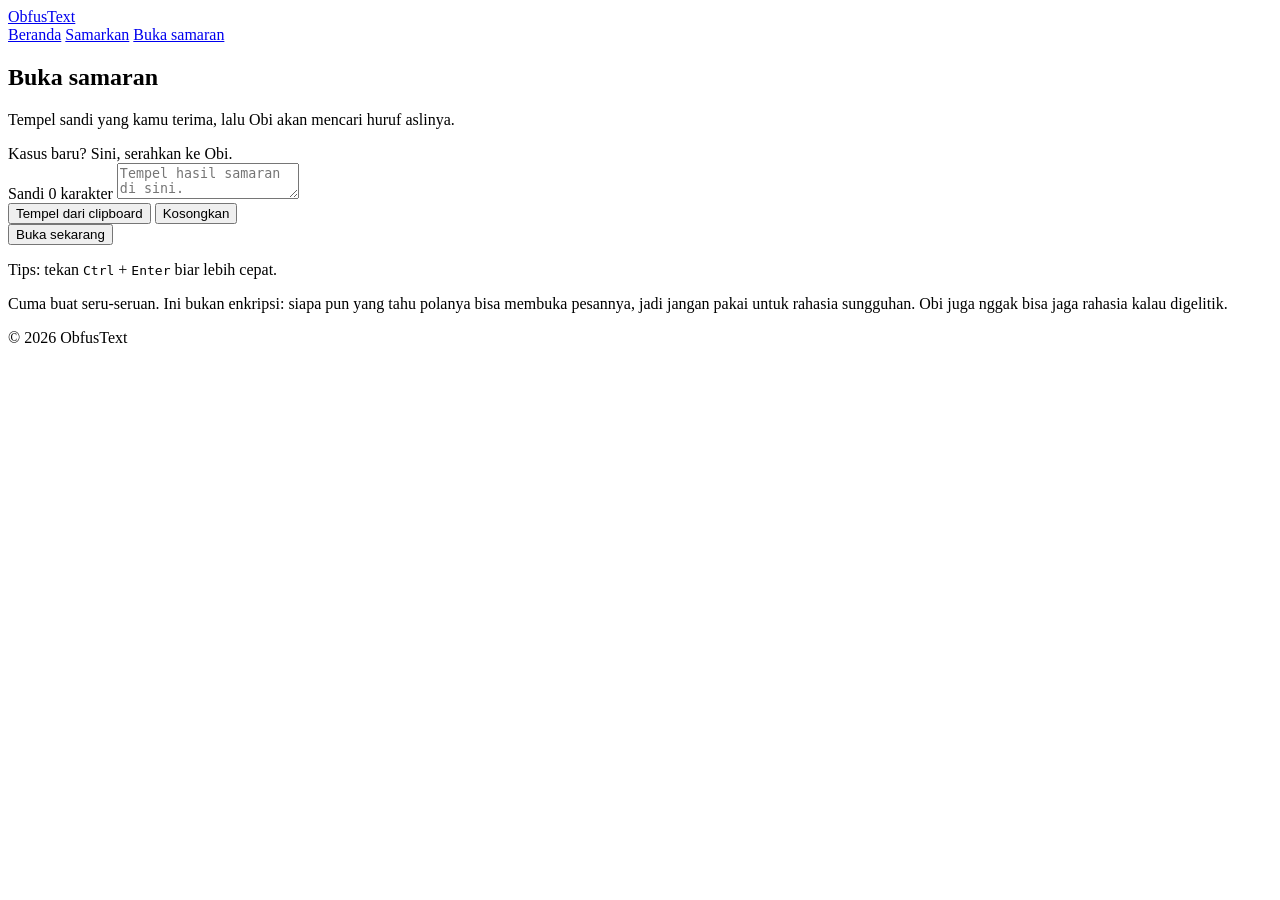
==== buka.html @ 703362b5 "Create buka.html" ====
<!DOCTYPE html>
<html lang="id">
<head>
<meta charset="UTF-8">
<meta name="viewport" content="width=device-width, initial-scale=1">
<title>Buka samaran | ObfusText</title>
<meta name="description" content="Tempel sandi, temukan kembali huruf aslinya.">
<meta name="theme-color" content="#fff3c4">
<link rel="preconnect" href="https://fonts.googleapis.com">
<link rel="preconnect" href="https://fonts.gstatic.com" crossorigin>
<link rel="stylesheet" href="https://fonts.googleapis.com/css2?family=Fredoka:wght@500;600;700&family=Nunito:wght@500;700;800&display=swap">
<link rel="stylesheet" href="assets/style.css">
</head>
<body data-page="buka">

<header class="top">
    <a class="logo" href="./">
        <span data-mascot="happy" data-body="#7ee8b8" data-decor></span>
        <span>ObfusText</span>
    </a>
    <nav class="nav" aria-label="Menu utama">
        <a href="./">Beranda</a>
        <a href="samarkan">Samarkan</a>
        <a href="buka" aria-current="page">Buka samaran</a>
    </nav>
</header>

<main class="main">

<section class="head">
    <div class="head-art" id="headArt" data-mascot="detective" data-body="#9bdcff" data-poke></div>
    <div>
        <h1>Buka samaran</h1>
        <p class="lede">Tempel sandi yang kamu terima, lalu Obi akan mencari huruf aslinya.</p>
        <div class="speech inline" id="quip" aria-live="polite">Kasus baru? Sini, serahkan ke Obi.</div>
    </div>
</section>

<form class="card" id="form" autocomplete="off">
    <label class="field" for="teks">
        <span>Sandi</span>
        <span class="count" data-count-for="teks">0 karakter</span>
    </label>
    <textarea id="teks" name="teks" spellcheck="false" placeholder="Tempel hasil samaran di sini."></textarea>
    <div class="row-tools">
        <button type="button" class="btn btn-yellow btn-small" id="tempel">Tempel dari clipboard</button>
        <button type="button" class="btn btn-white btn-small" id="hapus">Kosongkan</button>
    </div>
    <button type="submit" class="btn btn-sky btn-block">Buka sekarang</button>
    <p class="hint">Tips: tekan <kbd>Ctrl</kbd> + <kbd>Enter</kbd> biar lebih cepat.</p>
</form>

<section class="result" id="hasil" aria-live="polite" hidden>
    <div class="notice" id="notice" hidden></div>
    <div id="resultBody" hidden>
        <div class="bubble">
            <div class="result-head">
                <h2>Pesan aslinya <span class="meta" id="meta"></span></h2>
                <div class="tools">
                    <button type="button" class="btn btn-yellow btn-small" id="salin">Salin</button>
                </div>
            </div>
            <div class="out plain" id="out"></div>
        </div>
        <div class="next">
            <button type="button" class="btn btn-pink" id="toSamarkan">Samarkan lagi pesan ini</button>
        </div>
    </div>
</section>

</main>

<footer class="foot">
    <p>Cuma buat seru-seruan. Ini bukan enkripsi: siapa pun yang tahu polanya bisa membuka pesannya, jadi jangan pakai untuk rahasia sungguhan. Obi juga nggak bisa jaga rahasia kalau digelitik.</p>
    <p>&copy; <span id="year">2026</span> ObfusText</p>
</footer>

<script src="assets/app.js"></script>
</body>
</html>
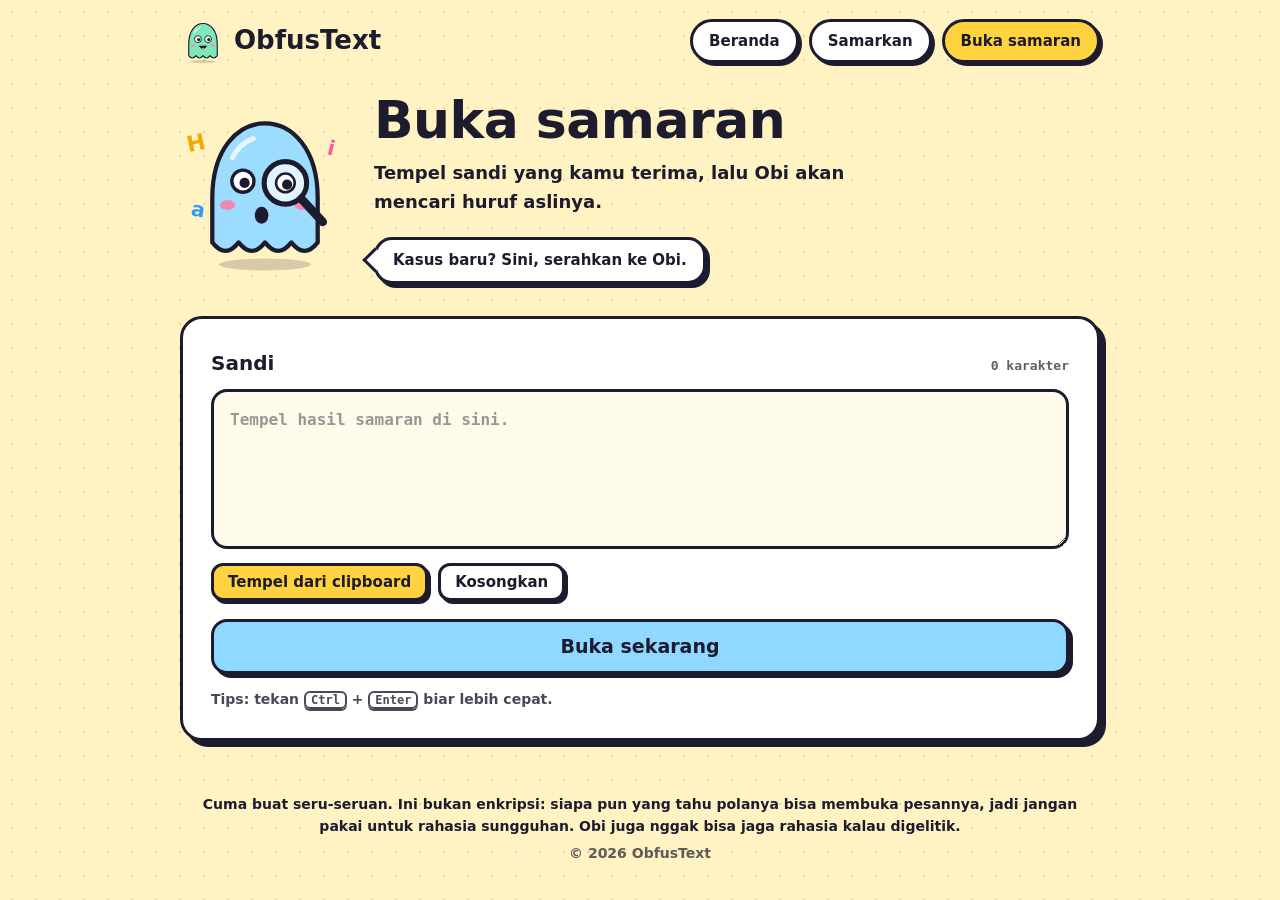
==== commit 1b6c09a1: "Add files via upload" ====
--- a/buka.html
+++ b/buka.html
@@ -9,19 +9,19 @@
 <link rel="preconnect" href="https://fonts.googleapis.com">
 <link rel="preconnect" href="https://fonts.gstatic.com" crossorigin>
 <link rel="stylesheet" href="https://fonts.googleapis.com/css2?family=Fredoka:wght@500;600;700&family=Nunito:wght@500;700;800&display=swap">
-<link rel="stylesheet" href="assets/style.css">
+<link rel="stylesheet" href="style.css">
 </head>
 <body data-page="buka">
 
 <header class="top">
-    <a class="logo" href="./">
+    <a class="logo" href="index.html">
         <span data-mascot="happy" data-body="#7ee8b8" data-decor></span>
         <span>ObfusText</span>
     </a>
     <nav class="nav" aria-label="Menu utama">
-        <a href="./">Beranda</a>
-        <a href="samarkan">Samarkan</a>
-        <a href="buka" aria-current="page">Buka samaran</a>
+        <a href="index.html">Beranda</a>
+        <a href="samarkan.html">Samarkan</a>
+        <a href="buka.html" aria-current="page">Buka samaran</a>
     </nav>
 </header>
 
@@ -75,6 +75,6 @@
     <p>&copy; <span id="year">2026</span> ObfusText</p>
 </footer>
 
-<script src="assets/app.js"></script>
+<script src="app.js"></script>
 </body>
 </html>
--- a/style.css
+++ b/style.css
@@ -0,0 +1,493 @@
+/* ==========================================
+   ObfusText - gaya kartun
+   Garis tebal, bayangan keras, warna cerah
+   ========================================== */
+
+:root {
+    --ink:    #1d1b2e;
+    --paper:  #fff3c4;
+    --white:  #ffffff;
+    --yellow: #ffd23f;
+    --pink:   #ff8fb7;
+    --mint:   #7ee8b8;
+    --sky:    #8fd8ff;
+    --warn:   #ffe28a;
+    --focus:  #2f9bff;
+
+    --display: "Fredoka", "Arial Rounded MT Bold", "Trebuchet MS", system-ui, sans-serif;
+    --body:    "Nunito", "Trebuchet MS", system-ui, sans-serif;
+    --mono:    ui-monospace, "SF Mono", "Cascadia Mono", Menlo, Consolas, monospace;
+
+    --line:   3px;
+    --radius: 22px;
+}
+
+*, *::before, *::after { box-sizing: border-box; }
+* { margin: 0; }
+
+body {
+    font-family: var(--body);
+    font-weight: 700;
+    font-size: 17px;
+    line-height: 1.6;
+    color: var(--ink);
+    background-color: var(--paper);
+    background-image: radial-gradient(rgba(29, 27, 46, .14) 1.4px, transparent 1.4px);
+    background-size: 24px 24px;
+    min-height: 100vh;
+    display: flex;
+    flex-direction: column;
+}
+
+:focus-visible { outline: 4px solid var(--focus); outline-offset: 3px; }
+
+h1, h2 { font-family: var(--display); font-weight: 700; line-height: 1.1; letter-spacing: -0.01em; }
+
+.mascot { display: block; width: 100%; height: auto; overflow: visible; }
+[data-mascot] { display: block; }
+.logo [data-mascot] { width: 46px; }
+.pupil { transition: transform .08s linear; }
+.mascot text { font-family: var(--display); font-weight: 700; }
+
+/* ---------- Navigasi ---------- */
+.top {
+    width: 100%;
+    max-width: 960px;
+    margin: 0 auto;
+    padding: 18px 20px 0;
+    display: flex;
+    flex-wrap: wrap;
+    align-items: center;
+    justify-content: space-between;
+    gap: 12px 20px;
+}
+.logo {
+    display: flex;
+    align-items: center;
+    gap: 8px;
+    color: var(--ink);
+    text-decoration: none;
+    font-family: var(--display);
+    font-weight: 700;
+    font-size: 26px;
+}
+
+.nav { display: flex; flex-wrap: wrap; gap: 10px; }
+.nav a {
+    color: var(--ink);
+    text-decoration: none;
+    font-weight: 800;
+    font-size: 15px;
+    background: var(--white);
+    border: var(--line) solid var(--ink);
+    border-radius: 999px;
+    padding: 7px 16px;
+    box-shadow: 3px 3px 0 var(--ink);
+    transition: transform .12s, box-shadow .12s;
+}
+.nav a:hover { transform: translate(-1px, -1px); box-shadow: 4px 4px 0 var(--ink); }
+.nav a:active { transform: translate(2px, 2px); box-shadow: 1px 1px 0 var(--ink); }
+.nav a[aria-current="page"] { background: var(--yellow); }
+
+/* ---------- Tata letak ---------- */
+.main {
+    width: 100%;
+    max-width: 960px;
+    margin: 0 auto;
+    padding: 28px 20px 24px;
+    flex: 1;
+}
+.main > * + * { margin-top: 32px; }
+
+.lede { font-size: 19px; max-width: 30em; margin-top: 14px; }
+
+/* ---------- Kartu & tombol ---------- */
+.card {
+    background: var(--white);
+    border: var(--line) solid var(--ink);
+    border-radius: var(--radius);
+    box-shadow: 6px 6px 0 var(--ink);
+    padding: clamp(18px, 4vw, 28px);
+}
+.card.mint { background: var(--mint); }
+
+.btn {
+    appearance: none;
+    display: inline-block;
+    font-family: var(--display);
+    font-weight: 600;
+    font-size: 19px;
+    line-height: 1.2;
+    text-align: center;
+    text-decoration: none;
+    color: var(--ink);
+    cursor: pointer;
+    border: var(--line) solid var(--ink);
+    border-radius: 16px;
+    padding: 13px 22px;
+    box-shadow: 4px 4px 0 var(--ink);
+    transition: transform .12s, box-shadow .12s;
+}
+.btn:hover { transform: translate(-2px, -2px); box-shadow: 6px 6px 0 var(--ink); }
+.btn:active { transform: translate(3px, 3px); box-shadow: 1px 1px 0 var(--ink); }
+.btn-pink   { background: var(--pink); }
+.btn-sky    { background: var(--sky); }
+.btn-yellow { background: var(--yellow); }
+.btn-white  { background: var(--white); }
+.btn-block  { display: block; width: 100%; margin-top: 18px; }
+.btn-small  { font-size: 15px; padding: 7px 14px; border-radius: 12px; box-shadow: 3px 3px 0 var(--ink); }
+
+/* ---------- Beranda ---------- */
+.hero {
+    display: grid;
+    grid-template-columns: 1.3fr 1fr;
+    align-items: center;
+    gap: 24px;
+    padding-top: 8px;
+}
+.hero h1 { font-size: clamp(38px, 7vw, 66px); line-height: 1.02; }
+.hero-art { max-width: 300px; justify-self: center; width: 100%; }
+.hero-art .mascot, .head-art .mascot { animation: bob 3.2s ease-in-out infinite; }
+.logo:hover .mascot { animation: bob .8s ease-in-out infinite; }
+@keyframes bob {
+    0%, 100% { transform: translateY(0) rotate(-1.5deg); }
+    50%      { transform: translateY(-10px) rotate(1.5deg); }
+}
+.cta { display: flex; flex-wrap: wrap; gap: 14px; margin-top: 26px; }
+
+.features { display: grid; grid-template-columns: 1fr 1fr; gap: 28px; }
+.feature {
+    display: flex;
+    flex-direction: column;
+    align-items: flex-start;
+    gap: 10px;
+    color: var(--ink);
+    text-decoration: none;
+    border: var(--line) solid var(--ink);
+    border-radius: var(--radius);
+    box-shadow: 6px 6px 0 var(--ink);
+    padding: 22px;
+    transition: transform .15s, box-shadow .15s;
+}
+.feature:hover { transform: translate(-3px, -3px) rotate(-.4deg); box-shadow: 9px 9px 0 var(--ink); }
+.feature:active { transform: translate(3px, 3px); box-shadow: 2px 2px 0 var(--ink); }
+.feature.pink { background: var(--pink); }
+.feature.sky  { background: var(--sky); }
+.feature-art { width: 120px; }
+.feature h2 { font-size: 32px; }
+.feature p { flex: 1; }
+.feature .btn { margin-top: 6px; }
+
+.how h2 { font-size: 30px; }
+.demo {
+    margin: 20px 0 6px;
+    font-family: var(--mono);
+    font-size: clamp(17px, 4.4vw, 28px);
+    font-weight: 700;
+    letter-spacing: .06em;
+    line-height: 2.1;
+    word-break: break-all;
+}
+.demo .n { opacity: .45; }
+.demo b {
+    font-weight: 800;
+    background: var(--yellow);
+    border: 2px solid var(--ink);
+    border-radius: 8px;
+    padding: 1px 8px;
+    margin: 0 4px;
+    display: inline-block;
+    line-height: 1.4;
+    box-shadow: 2px 2px 0 var(--ink);
+}
+.demo b:nth-of-type(1) { transform: rotate(-4deg); }
+.demo b:nth-of-type(2) { transform: rotate(3deg); }
+.demo b:nth-of-type(3) { transform: rotate(-2deg); }
+
+.steps { list-style: none; padding: 0; margin-top: 18px; counter-reset: langkah; display: grid; gap: 12px; }
+.steps li { counter-increment: langkah; position: relative; padding-left: 48px; }
+.steps li::before {
+    content: counter(langkah);
+    position: absolute;
+    left: 0;
+    top: -2px;
+    width: 34px;
+    height: 34px;
+    display: grid;
+    place-items: center;
+    font-family: var(--display);
+    font-weight: 700;
+    background: var(--sky);
+    border: 2px solid var(--ink);
+    border-radius: 50%;
+}
+
+/* ---------- Halaman fitur ---------- */
+.head { display: flex; align-items: center; gap: 24px; }
+.head-art { width: clamp(110px, 24vw, 170px); flex: none; }
+.head h1 { font-size: clamp(32px, 6vw, 52px); }
+.head .lede { font-size: 18px; margin-top: 10px; }
+
+label.field {
+    display: flex;
+    justify-content: space-between;
+    align-items: baseline;
+    gap: 12px;
+    font-family: var(--display);
+    font-weight: 600;
+    font-size: 20px;
+    margin-bottom: 10px;
+}
+.count { font-family: var(--mono); font-size: 13px; font-weight: 700; opacity: .7; }
+
+textarea {
+    display: block;
+    width: 100%;
+    min-height: 160px;
+    resize: vertical;
+    font-family: var(--mono);
+    font-size: 16px;
+    font-weight: 700;
+    line-height: 1.7;
+    color: var(--ink);
+    background: #fffbea;
+    border: var(--line) solid var(--ink);
+    border-radius: 16px;
+    padding: 14px 16px;
+}
+textarea::placeholder { color: rgba(29, 27, 46, .45); }
+textarea:focus { outline: none; box-shadow: 0 0 0 5px var(--sky); }
+
+.hint { margin-top: 14px; font-size: 14px; opacity: .8; }
+kbd {
+    font-family: var(--mono);
+    font-size: 12px;
+    background: var(--white);
+    border: 2px solid var(--ink);
+    border-radius: 6px;
+    padding: 0 5px;
+    box-shadow: 0 2px 0 var(--ink);
+}
+
+/* ---------- Hasil ---------- */
+.result { scroll-margin-top: 20px; }
+.result-head {
+    display: flex;
+    flex-wrap: wrap;
+    align-items: center;
+    justify-content: space-between;
+    gap: 10px 16px;
+    margin-bottom: 14px;
+}
+.result-head h2 { font-size: 24px; }
+.meta { font-family: var(--mono); font-size: 13px; font-weight: 700; margin-left: 6px; opacity: .7; }
+.tools { display: flex; flex-wrap: wrap; align-items: center; gap: 12px; }
+.toggle { display: inline-flex; align-items: center; gap: 8px; font-size: 14px; cursor: pointer; user-select: none; }
+.toggle input { width: 20px; height: 20px; accent-color: var(--ink); }
+
+.out {
+    font-family: var(--mono);
+    font-size: 16px;
+    font-weight: 700;
+    line-height: 2.1;
+    letter-spacing: .04em;
+    white-space: pre-wrap;
+    word-break: break-all;
+    background: var(--white);
+    border: var(--line) solid var(--ink);
+    border-radius: 16px;
+    padding: 14px 16px;
+    max-height: 340px;
+    overflow: auto;
+}
+.out i, .out b { font-style: normal; font-weight: 700; }
+.out i { opacity: .5; }
+.out.sorot b {
+    background: var(--yellow);
+    border: 2px solid var(--ink);
+    border-radius: 6px;
+    padding: 0 4px;
+    margin: 0 1px;
+}
+.out.plain { letter-spacing: 0; line-height: 1.7; font-size: 18px; word-break: normal; overflow-wrap: anywhere; }
+
+.notice {
+    margin-bottom: 14px;
+    padding: 10px 16px;
+    background: var(--warn);
+    border: 2px solid var(--ink);
+    border-radius: 14px;
+    font-size: 15px;
+}
+
+.bubble {
+    position: relative;
+    background: var(--white);
+    border: var(--line) solid var(--ink);
+    border-radius: var(--radius);
+    box-shadow: 6px 6px 0 var(--ink);
+    padding: clamp(18px, 4vw, 28px);
+}
+.bubble::before {
+    content: "";
+    position: absolute;
+    top: -12px;
+    left: 44px;
+    width: 20px;
+    height: 20px;
+    background: var(--white);
+    border-top: var(--line) solid var(--ink);
+    border-left: var(--line) solid var(--ink);
+    transform: rotate(45deg);
+}
+.bubble .out { background: #fffbea; }
+
+.next { margin-top: 24px; }
+
+/* ---------- Footer ---------- */
+.foot {
+    width: 100%;
+    max-width: 960px;
+    margin: 0 auto;
+    padding: 10px 20px 36px;
+    text-align: center;
+    font-size: 14px;
+}
+.foot p + p { margin-top: 4px; opacity: .7; }
+
+/* ---------- Responsif ---------- */
+@media (max-width: 720px) {
+    .hero { grid-template-columns: 1fr; }
+    .hero-art { max-width: 200px; order: -1; justify-self: start; }
+    .features { grid-template-columns: 1fr; }
+}
+@media (max-width: 520px) {
+    body { font-size: 16px; }
+    .head { flex-direction: column; align-items: flex-start; gap: 12px; }
+    .btn-block, .cta .btn { width: 100%; }
+}
+
+@media (prefers-reduced-motion: reduce) {
+    .hero-art .mascot, .head-art .mascot { animation: none; }
+    .btn, .nav a, .feature { transition: none; }
+    .ticker-track { animation: none; }
+    [data-poke].squish, [data-poke].spin, .speech.wiggle { animation: none; }
+    .out .pop { animation: none; }
+}
+
+/* ==========================================
+   Tambahan: tingkah Obi
+   ========================================== */
+
+/* Gelembung bicara */
+.speech {
+    position: relative;
+    background: var(--white);
+    border: var(--line) solid var(--ink);
+    border-radius: 18px;
+    box-shadow: 4px 4px 0 var(--ink);
+    padding: 10px 16px;
+    font-size: 15px;
+    line-height: 1.4;
+    margin-bottom: 18px;
+    min-height: 3.2em;
+}
+.speech::after {
+    content: "";
+    position: absolute;
+    bottom: -12px;
+    left: 56px;
+    width: 18px;
+    height: 18px;
+    background: var(--white);
+    border-right: var(--line) solid var(--ink);
+    border-bottom: var(--line) solid var(--ink);
+    transform: rotate(45deg);
+}
+.speech.inline { display: inline-block; max-width: 30em; margin: 20px 0 0; min-height: 0; }
+.speech.inline::after { left: -11px; bottom: auto; top: 50%; margin-top: -9px; border: 0; border-left: var(--line) solid var(--ink); border-bottom: var(--line) solid var(--ink); }
+.speech.wiggle { animation: wiggle .5s ease; }
+@keyframes wiggle {
+    0%   { transform: scale(.9) rotate(-2deg); }
+    40%  { transform: scale(1.04) rotate(1.5deg); }
+    100% { transform: scale(1) rotate(0); }
+}
+
+/* Obi bisa dicolek */
+[data-poke] { cursor: pointer; -webkit-tap-highlight-color: transparent; }
+[data-poke]:focus-visible { outline-offset: 6px; border-radius: 24px; }
+[data-poke].squish .mascot { animation: squish .45s ease; }
+[data-poke].spin .mascot   { animation: spin 1.4s cubic-bezier(.4, 1.6, .5, 1); }
+@keyframes squish {
+    0%   { transform: scale(1, 1); }
+    30%  { transform: scale(1.18, .78) translateY(10px); }
+    60%  { transform: scale(.9, 1.15) translateY(-10px); }
+    100% { transform: scale(1, 1); }
+}
+@keyframes spin {
+    0%   { transform: rotate(0) scale(1); }
+    50%  { transform: rotate(540deg) scale(.7); }
+    100% { transform: rotate(1080deg) scale(1); }
+}
+.poke-hint { text-align: center; font-size: 13px; opacity: .6; margin-top: 4px; }
+
+/* Ticker karakter acak */
+.ticker {
+    overflow: hidden;
+    border: var(--line) solid var(--ink);
+    border-radius: 999px;
+    background: var(--ink);
+    color: var(--yellow);
+    box-shadow: 4px 4px 0 var(--ink);
+    transform: rotate(-.8deg);
+    font-family: var(--mono);
+    font-weight: 800;
+    font-size: 16px;
+    padding: 8px 0;
+}
+.ticker-track { display: flex; width: max-content; animation: slide 40s linear infinite; }
+.ticker-track span { white-space: nowrap; padding-right: 1ch; letter-spacing: .08em; }
+@keyframes slide { to { transform: translateX(-50%); } }
+
+/* Fakta nggak penting */
+.facts h2 { font-size: 26px; }
+.fact { margin: 12px 0 16px; min-height: 3.2em; }
+
+/* Alat di bawah textarea */
+.row-tools { display: flex; flex-wrap: wrap; gap: 10px; margin-top: 14px; }
+
+/* Hasil: muncul satu-satu */
+.out .pop { animation: pop .35s cubic-bezier(.3, 1.7, .5, 1) both; }
+@keyframes pop {
+    from { opacity: 0; transform: translateY(8px) scale(.6); }
+    to   { opacity: 1; transform: none; }
+}
+.out i.pop { animation-name: popNoise; }
+@keyframes popNoise {
+    from { opacity: 0; transform: translateY(8px) scale(.6); }
+    to   { opacity: .5; transform: none; }
+}
+
+/* Konfeti */
+.confetti { position: fixed; inset: 0; pointer-events: none; overflow: hidden; z-index: 50; }
+.confetti span {
+    position: absolute;
+    top: -40px;
+    font-family: var(--mono);
+    font-weight: 800;
+    animation-name: fall;
+    animation-timing-function: ease-in;
+    animation-fill-mode: forwards;
+}
+@keyframes fall {
+    to { transform: translate(var(--dx), 110vh) rotate(var(--rot)); opacity: .2; }
+}
+
+.next { margin-top: 24px; }
+[hidden] { display: none !important; }
+
+@media (max-width: 520px) {
+    .speech.inline { display: block; }
+    .speech.inline::after { left: 40px; top: -12px; bottom: auto; margin: 0; border: 0; border-left: var(--line) solid var(--ink); border-top: var(--line) solid var(--ink); }
+    .row-tools .btn { flex: 1 1 auto; }
+}
